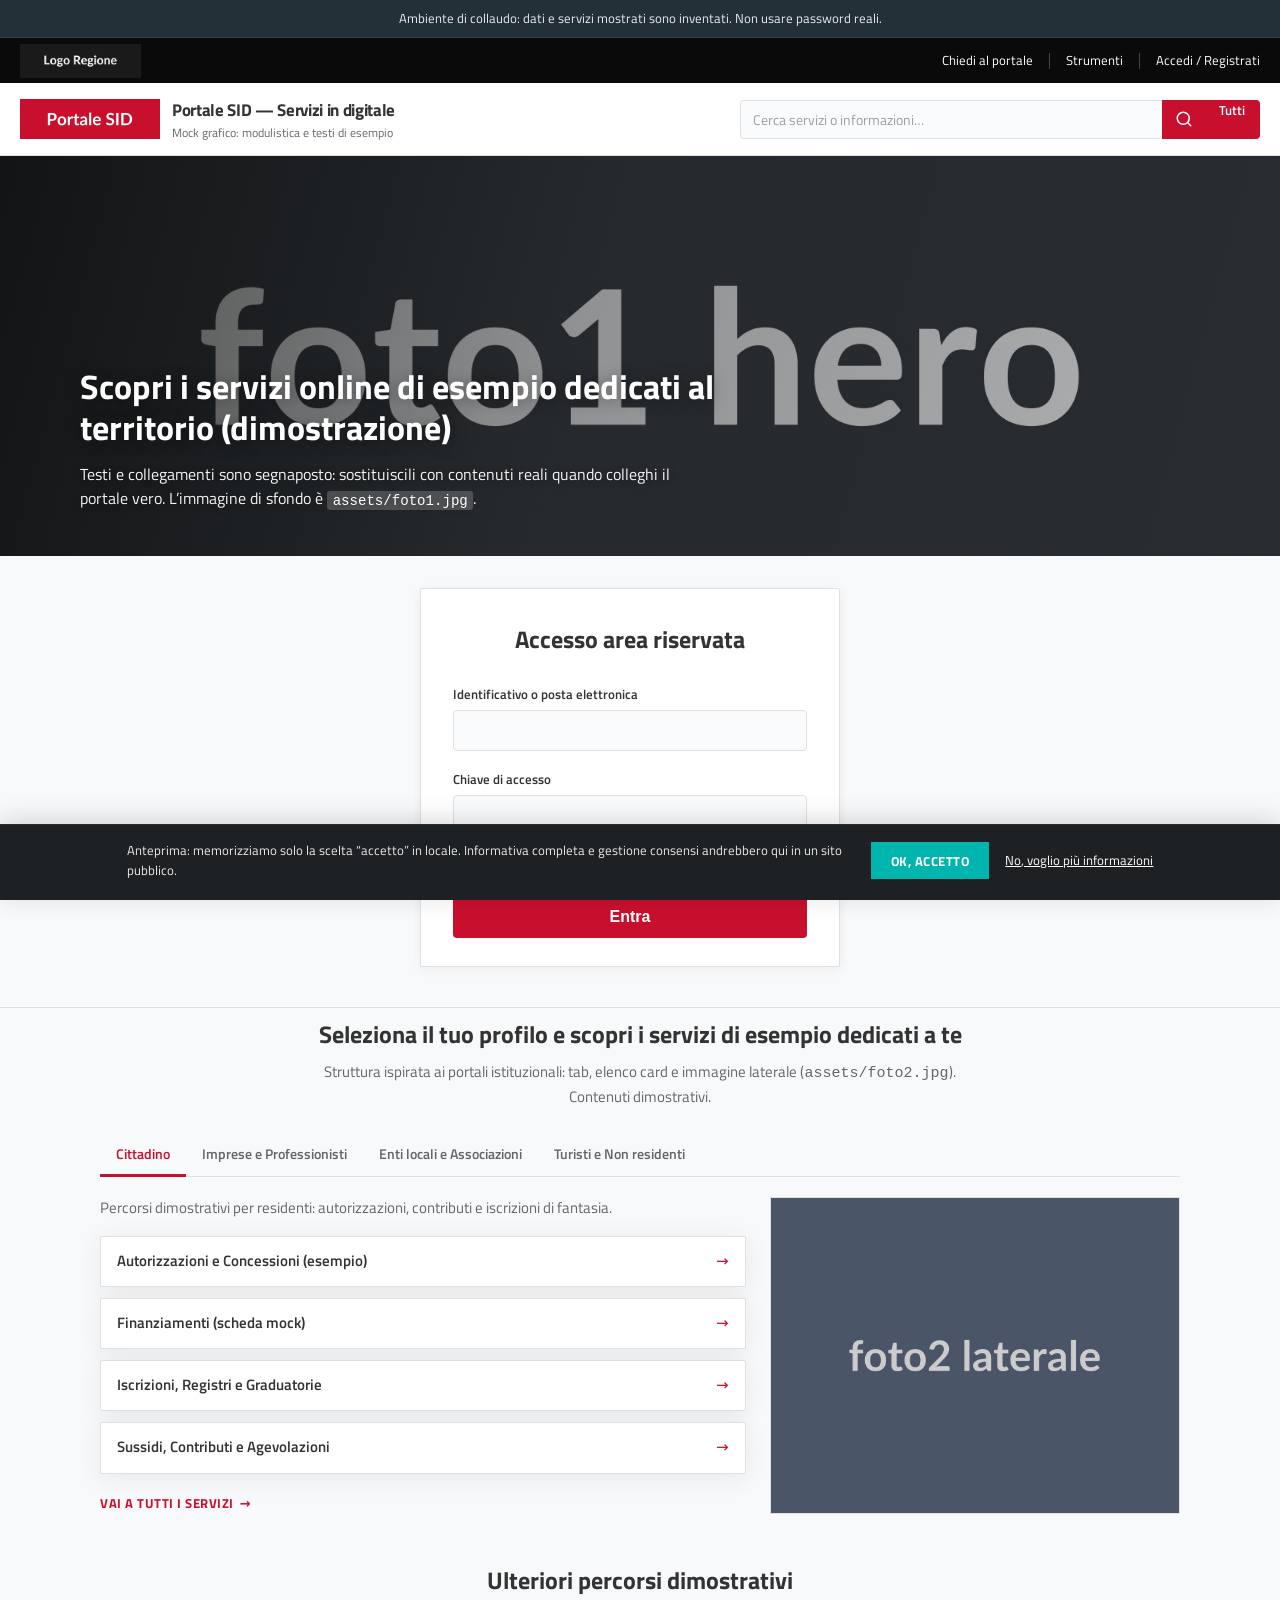
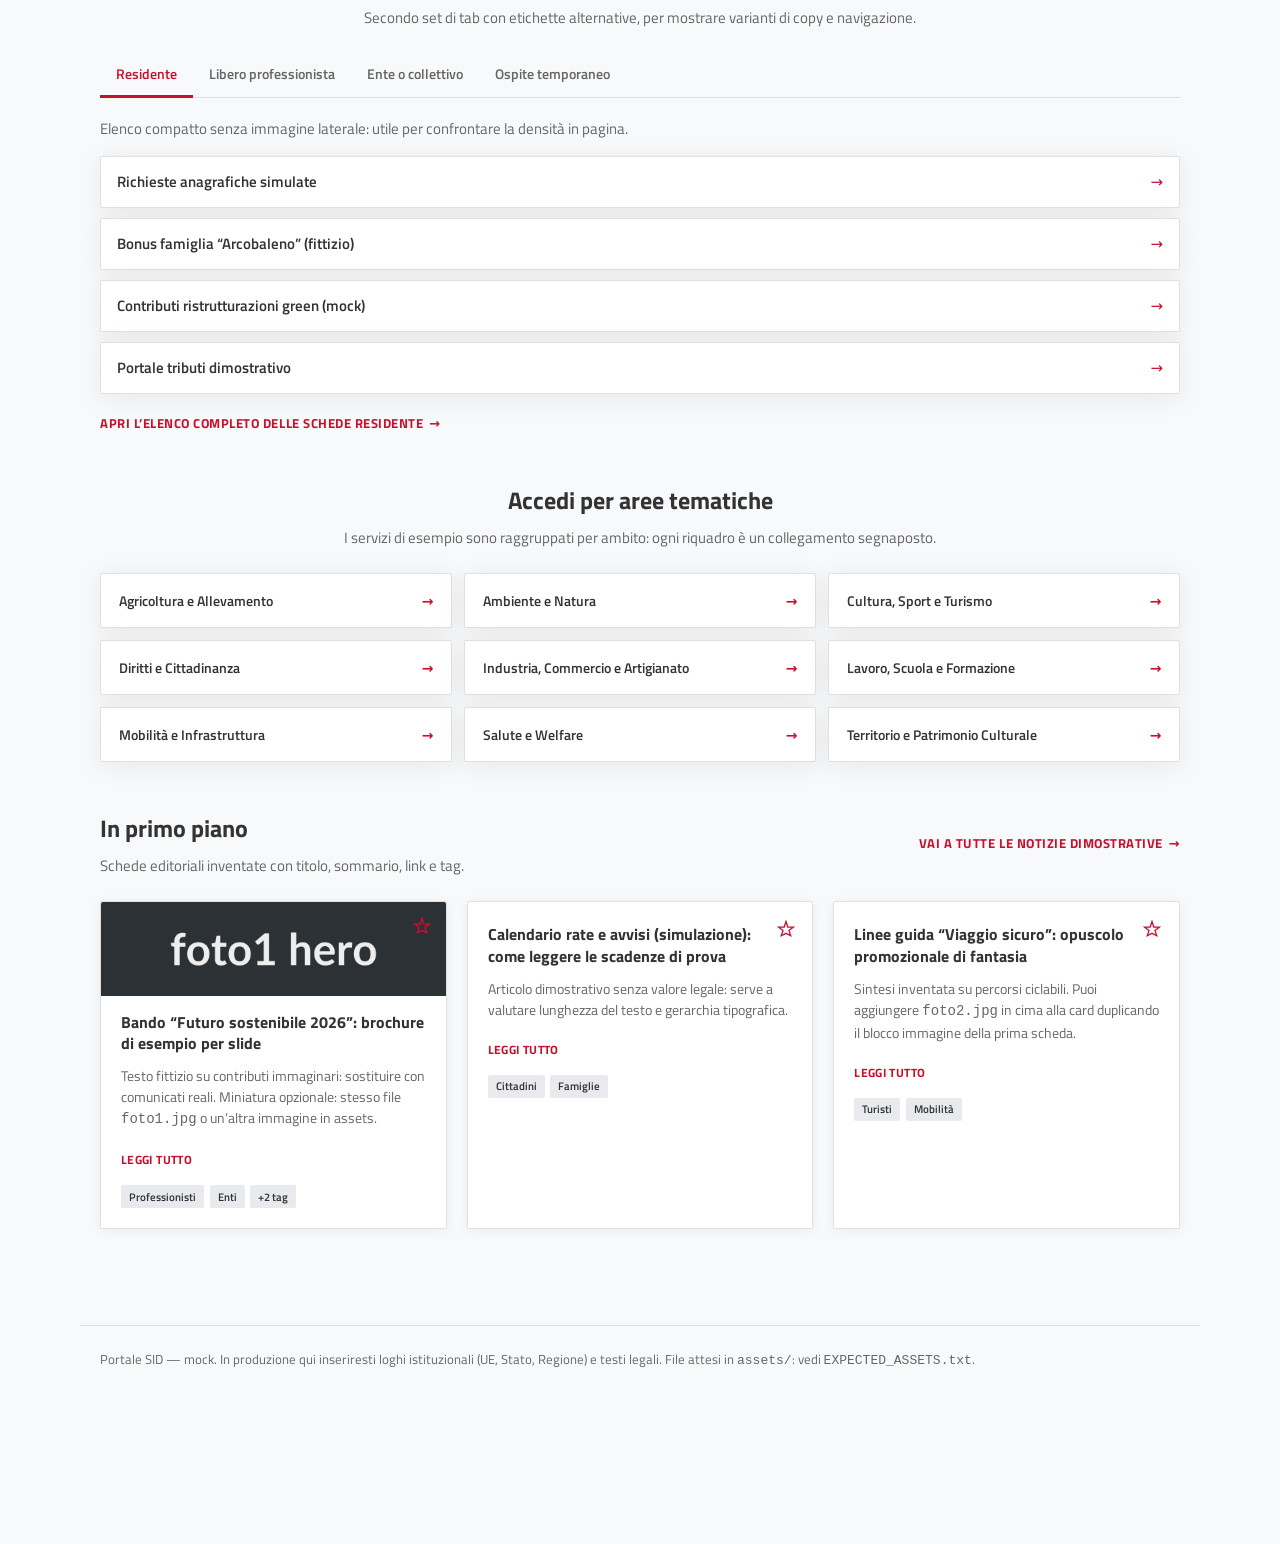
==== dashboard.html @ adb69f35 "Add files via upload" ====
<!DOCTYPE html>
<!-- Trace: DEMO-SUS-RESTYLE — mock layout; add files listed in assets/EXPECTED_ASSETS.txt -->
<html lang="it">
  <head>
    <meta charset="utf-8" />
    <meta name="viewport" content="width=device-width, initial-scale=1" />
    <meta name="robots" content="noindex, nofollow" />
    <title>Area riservata — Portale SID (demo)</title>
    <link rel="stylesheet" href="styles.css" />
  </head>
  <body data-page="dashboard">
    <div class="demo-banner" role="status">
      Ambiente di collaudo: dati e servizi mostrati sono inventati. Non usare
      password reali.
    </div>

    <header class="site-header">
      <div class="site-header__util">
        <div class="site-header__util-start">
          <img
            class="site-header__region-logo"
            src="assets/logo_regione.png"
            width="140"
            height="40"
            alt="Logo Regione — inserisci assets/logo_regione.png"
          />
        </div>
        <div class="site-header__util-end">
          <a href="#">Chiedi al portale</a>
          <span class="site-header__util-sep" aria-hidden="true"></span>
          <button type="button">Strumenti</button>
          <span class="site-header__util-sep" aria-hidden="true"></span>
          <a href="#">Accedi / Registrati</a>
        </div>
      </div>
      <div class="site-header__main">
        <a class="site-header__brand" href="index.html">
          <img
            class="site-header__portal-logo"
            src="assets/logo_sus.png"
            width="140"
            height="52"
            alt="Logo portale — inserisci assets/logo_sus.png"
          />
          <span class="site-header__titles">
            <strong>Portale SID — Servizi in digitale</strong>
            <span>Mock grafico: modulistica e testi di esempio</span>
          </span>
        </a>
        <div class="site-header__search">
          <input
            type="search"
            placeholder="Cerca servizi o informazioni…"
            aria-label="Ricerca (solo anteprima)"
            readonly
            tabindex="-1"
          />
          <span class="site-header__search-btn" aria-hidden="true">
            <svg
              width="18"
              height="18"
              viewBox="0 0 24 24"
              fill="none"
              stroke="currentColor"
              stroke-width="2"
              stroke-linecap="round"
            >
              <circle cx="11" cy="11" r="8" />
              <path d="m21 21-4.3-4.3" />
            </svg>
          </span>
          <span class="site-header__search-all">Tutti</span>
        </div>
      </div>
    </header>

    <div class="page-wrap">
      <main class="card card--wide" aria-labelledby="dash-title">
        <div class="dashboard-header">
          <h2 id="dash-title">Ciao, ecco il tuo spazio dimostrativo</h2>
          <p>
            Profilo collegato (simulato):
            <strong id="welcome-name">—</strong>
          </p>
          <p>
            Questa schermata sostituisce un’area riservata reale: puoi usarla
            per incollare widget di chat, ticket o documenti quando integrerai i
            sistemi veri.
          </p>
        </div>
        <div class="actions">
          <a class="btn btn--secondary" href="index.html?logout=1"
            >Torna fuori (logout simulato)</a
          >
        </div>
      </main>
    </div>

    <footer class="site-footer">
      <p>
        Portale SID — mock. File immagini attesi in <code>assets/</code>: vedi
        <code>EXPECTED_ASSETS.txt</code>.
      </p>
    </footer>

    <div
      id="cookie-banner"
      class="cookie-banner"
      role="region"
      aria-label="Messaggio cookie dimostrativo"
    >
      <p class="cookie-banner__text">
        Anteprima: memorizziamo solo la scelta “accetto” in locale. Informativa
        completa e gestione consensi andrebbero qui in un sito pubblico.
      </p>
      <div class="cookie-banner__actions">
        <button type="button" id="cookie-accept" class="cookie-banner__accept">
          OK, ACCETTO
        </button>
        <a class="cookie-banner__more" href="#">No, voglio più informazioni</a>
      </div>
    </div>

    <script src="app.js"></script>
  </body>
</html>
---- styles.css ----
/* Trace: DEMO-SUS-RESTYLE — SUS-inspired UI for static POC */

@import url("https://fonts.googleapis.com/css2?family=Titillium+Web:ital,wght@0,400;0,600;0,700;1,400&display=swap");

:root {
  --color-page-bg: #f8f9fa;
  --color-surface: #ffffff;
  --color-text: #333333;
  --color-muted: #666666;
  --color-border: #e0e0e0;
  --color-header-dark: #0a0a0a;
  --color-header-darker: #1e2124;
  --color-accent-red: #c8102e;
  --color-accent-red-hover: #a00d26;
  --color-accent-teal: #00b5ad;
  --color-accent-teal-hover: #009a94;
  --color-demo-bar: #243038;
  --radius: 4px;
  --radius-card: 2px;
  --shadow-soft: 0 4px 24px rgba(30, 33, 36, 0.08);
  --shadow-card: 0 2px 12px rgba(30, 33, 36, 0.06);
  --focus-ring: 0 0 0 3px rgba(200, 16, 46, 0.35);
  --header-util-height: 40px;
  --header-main-height: 72px;
}

*,
*::before,
*::after {
  box-sizing: border-box;
}

html {
  font-size: 16px;
}

body {
  margin: 0;
  min-height: 100vh;
  font-family: "Titillium Web", system-ui, -apple-system, "Segoe UI", sans-serif;
  background: var(--color-page-bg);
  color: var(--color-text);
  line-height: 1.5;
}

/* --- Demo POC banner --- */
.demo-banner {
  position: sticky;
  top: 0;
  z-index: 200;
  padding: 0.55rem 1.25rem;
  background: var(--color-demo-bar);
  color: #e8ecef;
  font-size: 0.8125rem;
  text-align: center;
  border-bottom: 1px solid rgba(255, 255, 255, 0.08);
}

/* --- Site header --- */
.site-header {
  position: relative;
  z-index: 50;
  box-shadow: 0 1px 0 rgba(0, 0, 0, 0.06);
}

.site-header__util {
  display: flex;
  align-items: center;
  justify-content: space-between;
  gap: 1rem;
  min-height: var(--header-util-height);
  padding: 0.35rem 1.25rem;
  background: var(--color-header-dark);
  color: #fff;
  font-size: 0.8125rem;
}

.site-header__util-end {
  display: flex;
  align-items: center;
  justify-content: flex-end;
  flex-wrap: wrap;
  gap: 1rem;
}

.site-header__region-logo {
  display: block;
  height: 34px;
  width: auto;
  max-width: 160px;
  object-fit: contain;
}

.site-header__portal-logo {
  display: block;
  height: 48px;
  width: auto;
  max-width: 140px;
  object-fit: contain;
  flex-shrink: 0;
}

.site-header__util a,
.site-header__util button {
  color: #fff;
  text-decoration: none;
  background: none;
  border: none;
  font: inherit;
  cursor: pointer;
  padding: 0;
}

.site-header__util a:hover,
.site-header__util button:hover {
  text-decoration: underline;
}

.site-header__util-sep {
  width: 1px;
  height: 1rem;
  background: rgba(255, 255, 255, 0.25);
}

.site-header__main {
  display: flex;
  flex-wrap: wrap;
  align-items: center;
  justify-content: space-between;
  gap: 1rem;
  min-height: var(--header-main-height);
  padding: 0.75rem 1.25rem;
  background: var(--color-surface);
  border-bottom: 1px solid var(--color-border);
}

.site-header__brand {
  display: flex;
  align-items: center;
  gap: 0.75rem;
  text-decoration: none;
  color: inherit;
}

.site-header__titles {
  display: flex;
  flex-direction: column;
  gap: 0.1rem;
}

.site-header__titles strong {
  font-size: 1.05rem;
  font-weight: 700;
  letter-spacing: -0.02em;
}

.site-header__titles span {
  font-size: 0.75rem;
  color: var(--color-muted);
  max-width: 280px;
  line-height: 1.3;
}

.site-header__search {
  display: flex;
  align-items: stretch;
  flex: 1;
  justify-content: flex-end;
  min-width: 200px;
  max-width: 520px;
  gap: 0;
}

.site-header__search input {
  flex: 1;
  min-width: 0;
  padding: 0.5rem 0.75rem;
  border: 1px solid var(--color-border);
  border-right: none;
  border-radius: var(--radius) 0 0 var(--radius);
  font: inherit;
  font-size: 0.875rem;
  background: #fafbfc;
}

.site-header__search input::placeholder {
  color: #9aa0a6;
}

.site-header__search input:focus {
  outline: none;
  border-color: var(--color-accent-red);
  box-shadow: inset 0 0 0 1px var(--color-accent-red);
}

.site-header__search-btn {
  display: inline-flex;
  align-items: center;
  justify-content: center;
  width: 44px;
  padding: 0;
  background: var(--color-accent-red);
  border: 1px solid var(--color-accent-red);
  border-radius: 0;
  color: #fff;
  cursor: default;
}

.site-header__search-btn svg {
  display: block;
}

.site-header__search-all {
  padding: 0 0.85rem;
  font-size: 0.8125rem;
  font-weight: 600;
  color: #fff;
  background: var(--color-accent-red);
  border: 1px solid var(--color-accent-red);
  border-left: none;
  border-radius: 0 var(--radius) var(--radius) 0;
  cursor: default;
  white-space: nowrap;
}

/* --- Full-width hero (background: assets/foto1.jpg) --- */
.page-hero {
  position: relative;
  min-height: 400px;
  display: flex;
  align-items: flex-end;
  padding: 3rem 1.25rem 2.75rem;
  background-color: #3d4550;
  background-image: linear-gradient(
      105deg,
      rgba(10, 10, 10, 0.75) 0%,
      rgba(30, 33, 36, 0.45) 45%,
      rgba(30, 33, 36, 0.28) 100%
    ),
    url("assets/foto1.jpg");
  background-size: cover;
  background-position: center;
}

.page-hero__inner {
  max-width: 1120px;
  margin: 0 auto;
  width: 100%;
}

.page-hero__title {
  margin: 0 0 0.85rem;
  max-width: 720px;
  font-size: clamp(1.5rem, 3.2vw, 2.125rem);
  font-weight: 700;
  color: #fff;
  line-height: 1.2;
  text-shadow: 0 2px 16px rgba(0, 0, 0, 0.35);
}

.page-hero__lead {
  margin: 0;
  max-width: 640px;
  font-size: 1rem;
  color: rgba(255, 255, 255, 0.95);
  line-height: 1.55;
  text-shadow: 0 1px 8px rgba(0, 0, 0, 0.3);
}

.page-hero__code {
  padding: 0.12em 0.4em;
  font-size: 0.88em;
  font-family: ui-monospace, monospace;
  background: rgba(255, 255, 255, 0.2);
  border-radius: 3px;
  color: #fff;
}

/* --- Login block below hero --- */
.login-section {
  background: var(--color-page-bg);
  padding: 2rem 1.25rem 2.5rem;
  border-bottom: 1px solid var(--color-border);
}

.login-section__inner {
  max-width: 440px;
  margin: 0 auto;
}

/* --- Landing sections (login page below fold) --- */
.landing-main {
  max-width: 1120px;
  margin: 0 auto;
  padding: 0 1.25rem 3rem;
}

.landing-section {
  margin-bottom: 3rem;
}

.section-head {
  margin-bottom: 1.5rem;
  text-align: center;
}

.section-head--row {
  display: flex;
  flex-wrap: wrap;
  align-items: flex-end;
  justify-content: space-between;
  gap: 1rem;
  text-align: left;
}

.section-head__title {
  margin: 0 0 0.5rem;
  font-size: clamp(1.2rem, 2vw, 1.5rem);
  font-weight: 700;
  color: var(--color-text);
}

.section-head__lead {
  margin: 0;
  max-width: 640px;
  margin-left: auto;
  margin-right: auto;
  font-size: 0.9375rem;
  color: var(--color-muted);
  line-height: 1.55;
}

.section-head--row .section-head__lead {
  margin-left: 0;
}

.profile-block {
  padding-top: 0.5rem;
}

.profile-tabs {
  display: flex;
  flex-wrap: wrap;
  gap: 0;
  border-bottom: 1px solid var(--color-border);
  margin-bottom: 1.25rem;
}

.profile-tabs__tab {
  padding: 0.65rem 1rem;
  font-family: inherit;
  font-size: 0.875rem;
  font-weight: 600;
  color: var(--color-muted);
  background: none;
  border: none;
  border-bottom: 3px solid transparent;
  margin-bottom: -1px;
  cursor: pointer;
  transition: color 0.15s ease, border-color 0.15s ease;
}

.profile-tabs__tab:hover {
  color: var(--color-text);
}

.profile-tabs__tab.is-active {
  color: var(--color-accent-red);
  border-bottom-color: var(--color-accent-red);
}

.profile-tabs__tab:focus-visible {
  outline: none;
  box-shadow: var(--focus-ring);
  border-radius: 2px;
}

.profile-panel[hidden] {
  display: none !important;
}

.profile-panel--split {
  display: grid;
  grid-template-columns: 1fr minmax(220px, 38%);
  gap: 1.5rem;
  align-items: stretch;
}

.profile-panel__main {
  min-width: 0;
}

.profile-panel__media {
  border: 1px solid var(--color-border);
  background: #f0f1f3;
  overflow: hidden;
  min-height: 240px;
}

.profile-panel__media img {
  display: block;
  width: 100%;
  height: 100%;
  min-height: 260px;
  object-fit: cover;
}

.profile-panel__intro {
  margin: 0 0 1rem;
  font-size: 0.9375rem;
  color: var(--color-muted);
  max-width: 720px;
}

.service-list {
  list-style: none;
  margin: 0 0 1rem;
  padding: 0;
  display: flex;
  flex-direction: column;
  gap: 0.65rem;
}

.service-list a {
  display: flex;
  align-items: center;
  justify-content: space-between;
  gap: 1rem;
  padding: 0.85rem 1rem;
  background: var(--color-surface);
  border: 1px solid var(--color-border);
  border-radius: var(--radius-card);
  text-decoration: none;
  color: var(--color-text);
  font-weight: 600;
  font-size: 0.9375rem;
  box-shadow: var(--shadow-soft);
  transition: border-color 0.15s ease, box-shadow 0.15s ease;
}

.service-list a:hover {
  border-color: rgba(196, 30, 58, 0.35);
}

.service-list .arrow::after {
  content: "→";
  color: var(--color-accent-red);
  font-weight: 400;
}

.profile-panel__cta {
  margin: 0;
}

.text-link {
  display: inline-flex;
  align-items: center;
  gap: 0.35rem;
  font-size: 0.8125rem;
  font-weight: 700;
  letter-spacing: 0.04em;
  text-transform: uppercase;
  color: var(--color-accent-red);
  text-decoration: none;
}

.text-link:hover {
  text-decoration: underline;
}

.text-link::after {
  content: "→";
  text-decoration: none;
}

.text-link--block {
  align-self: center;
}

.theme-grid {
  display: grid;
  grid-template-columns: repeat(3, 1fr);
  gap: 0.75rem;
}

.theme-grid__cell {
  display: flex;
  align-items: center;
  justify-content: space-between;
  gap: 0.75rem;
  padding: 1rem 1.1rem;
  background: var(--color-surface);
  border: 1px solid var(--color-border);
  border-radius: var(--radius-card);
  text-decoration: none;
  color: var(--color-text);
  font-weight: 600;
  font-size: 0.875rem;
  box-shadow: var(--shadow-soft);
  transition: border-color 0.15s ease;
}

.theme-grid__cell:hover {
  border-color: rgba(196, 30, 58, 0.3);
}

.theme-grid__cell .arrow::after {
  content: "→";
  color: var(--color-accent-red);
  flex-shrink: 0;
}

.spotlight-grid {
  display: grid;
  grid-template-columns: repeat(3, 1fr);
  gap: 1.25rem;
}

.spotlight-card {
  position: relative;
  padding: 1.35rem 1.25rem 1.25rem;
  background: var(--color-surface);
  border: 1px solid var(--color-border);
  border-radius: var(--radius-card);
  box-shadow: var(--shadow-card);
}

.spotlight-card--has-thumb {
  padding: 0 0 1.25rem;
}

.spotlight-card__thumb-wrap {
  position: relative;
  margin: 0 0 1rem;
  overflow: hidden;
  border-radius: var(--radius-card) var(--radius-card) 0 0;
  background: #e8eaed;
}

.spotlight-card__thumb {
  display: block;
  width: 100%;
  height: auto;
  max-height: 200px;
  object-fit: cover;
}

.spotlight-card__thumb-wrap .spotlight-card__pin {
  position: absolute;
  top: 0.65rem;
  right: 0.65rem;
}

.spotlight-card--has-thumb .spotlight-card__title,
.spotlight-card--has-thumb .spotlight-card__excerpt,
.spotlight-card--has-thumb .spotlight-card__read,
.spotlight-card--has-thumb .spotlight-card__tags {
  padding-left: 1.25rem;
  padding-right: 1.25rem;
}

.spotlight-card__pin {
  position: absolute;
  top: 0.85rem;
  right: 0.85rem;
  padding: 0.25rem;
  border: none;
  background: none;
  color: var(--color-accent-red);
  cursor: default;
  line-height: 0;
}

.spotlight-card__title {
  margin: 0 0 0.65rem;
  padding-right: 2rem;
  font-size: 1rem;
  font-weight: 700;
  line-height: 1.35;
  color: var(--color-text);
  display: -webkit-box;
  -webkit-line-clamp: 4;
  -webkit-box-orient: vertical;
  overflow: hidden;
}

.spotlight-card__excerpt {
  margin: 0 0 1rem;
  font-size: 0.875rem;
  color: var(--color-muted);
  line-height: 1.5;
}

.spotlight-card__read {
  display: inline-block;
  margin-bottom: 1rem;
  font-size: 0.75rem;
  font-weight: 700;
  letter-spacing: 0.03em;
  text-transform: uppercase;
  color: var(--color-accent-red);
  text-decoration: none;
}

.spotlight-card__read:hover {
  text-decoration: underline;
}

.spotlight-card__tags {
  display: flex;
  flex-wrap: wrap;
  gap: 0.35rem;
}

.tag {
  padding: 0.2rem 0.5rem;
  font-size: 0.6875rem;
  font-weight: 600;
  color: var(--color-text);
  background: #e8eaed;
  border-radius: 2px;
}

.site-footer {
  max-width: 1120px;
  margin: 0 auto;
  padding: 1.5rem 1.25rem 6rem;
  border-top: 1px solid var(--color-border);
}

.site-footer p {
  margin: 0;
  font-size: 0.8125rem;
  color: var(--color-muted);
  line-height: 1.5;
}

/* --- Generic page wrap (dashboard) --- */
.page-wrap {
  display: flex;
  flex-direction: column;
  align-items: center;
  justify-content: center;
  min-height: calc(100vh - var(--header-util-height) - var(--header-main-height) - 120px);
  padding: 2rem 1rem 5rem;
}

.card {
  width: 100%;
  max-width: 420px;
  background: var(--color-surface);
  border-radius: var(--radius-card);
  box-shadow: var(--shadow-card);
  border: 1px solid var(--color-border);
  padding: 2rem 2rem 1.75rem;
}

.card--wide {
  max-width: 560px;
}

.brand {
  text-align: center;
  margin-bottom: 1.75rem;
}

.brand h1,
.brand h2 {
  margin: 0 0 0.35rem;
  font-size: 1.5rem;
  font-weight: 700;
  color: var(--color-text);
}

.brand p {
  margin: 0;
  font-size: 0.875rem;
  color: var(--color-muted);
}

.field {
  margin-bottom: 1.15rem;
}

.field label {
  display: block;
  font-size: 0.8125rem;
  font-weight: 600;
  margin-bottom: 0.35rem;
  color: var(--color-text);
}

.field input[type="text"],
.field input[type="password"] {
  width: 100%;
  padding: 0.65rem 0.75rem;
  border: 1px solid var(--color-border);
  border-radius: var(--radius);
  font-size: 1rem;
  background: #fafbfc;
}

.field input:focus {
  outline: none;
  border-color: var(--color-accent-red);
  box-shadow: var(--focus-ring);
}

.checkbox-row {
  display: flex;
  align-items: center;
  gap: 0.5rem;
  margin-bottom: 1.25rem;
  font-size: 0.8125rem;
  color: var(--color-muted);
}

.checkbox-row input {
  width: 1rem;
  height: 1rem;
  accent-color: var(--color-accent-red);
}

.btn {
  display: inline-flex;
  align-items: center;
  justify-content: center;
  width: 100%;
  padding: 0.75rem 1rem;
  font-size: 1rem;
  font-weight: 600;
  color: #fff;
  background: var(--color-accent-red);
  border: none;
  border-radius: var(--radius);
  cursor: pointer;
  transition: background 0.15s ease;
}

.btn:hover:not(:disabled) {
  background: var(--color-accent-red-hover);
}

.btn:focus-visible {
  outline: none;
  box-shadow: var(--focus-ring);
}

.btn:disabled {
  opacity: 0.75;
  cursor: not-allowed;
}

.hint {
  margin-top: 1.5rem;
  padding-top: 1rem;
  border-top: 1px dashed var(--color-border);
  font-size: 0.8rem;
  color: var(--color-muted);
  text-align: center;
}

.hint code {
  background: #eef1f3;
  padding: 0.15rem 0.4rem;
  border-radius: 3px;
  font-size: 0.85em;
}

.error-msg {
  display: none;
  margin-bottom: 1rem;
  padding: 0.5rem 0.65rem;
  font-size: 0.875rem;
  color: #9b1c1c;
  background: #fde8e8;
  border-radius: var(--radius);
  border: 1px solid #f5bcbc;
}

.error-msg.is-visible {
  display: block;
}

.dashboard-header {
  margin-bottom: 1.25rem;
}

.dashboard-header h2 {
  margin: 0 0 0.5rem;
  font-size: 1.35rem;
  font-weight: 700;
  color: var(--color-text);
}

.dashboard-header p {
  margin: 0 0 0.65rem;
  color: var(--color-muted);
  font-size: 0.9375rem;
}

.actions {
  margin-top: 1.5rem;
}

.actions .btn {
  width: auto;
  min-width: 140px;
  text-decoration: none;
}

.btn--secondary {
  background: var(--color-surface);
  color: var(--color-accent-red);
  border: 2px solid var(--color-accent-red);
}

.btn--secondary:hover:not(:disabled) {
  background: #fff5f6;
}

/* --- Cookie banner --- */
.cookie-banner {
  position: fixed;
  left: 0;
  right: 0;
  bottom: 0;
  z-index: 300;
  display: flex;
  flex-wrap: wrap;
  align-items: center;
  justify-content: center;
  gap: 1rem 1.5rem;
  padding: 1rem 1.25rem 1.25rem;
  background: var(--color-header-darker);
  color: #e8ecef;
  border-top: 1px solid rgba(255, 255, 255, 0.06);
  box-shadow: 0 -4px 24px rgba(0, 0, 0, 0.15);
}

.cookie-banner[hidden] {
  display: none !important;
}

.cookie-banner__text {
  flex: 1 1 280px;
  margin: 0;
  max-width: 720px;
  font-size: 0.8125rem;
  line-height: 1.5;
  color: rgba(255, 255, 255, 0.9);
}

.cookie-banner__actions {
  display: flex;
  flex-wrap: wrap;
  align-items: center;
  gap: 0.75rem 1rem;
}

.cookie-banner__accept {
  display: inline-flex;
  align-items: center;
  justify-content: center;
  padding: 0.55rem 1.25rem;
  font-family: inherit;
  font-size: 0.8125rem;
  font-weight: 700;
  letter-spacing: 0.04em;
  text-transform: uppercase;
  color: #fff;
  background: var(--color-accent-teal);
  border: none;
  border-radius: 0;
  cursor: pointer;
  transition: background 0.15s ease;
}

.cookie-banner__accept:hover {
  background: var(--color-accent-teal-hover);
}

.cookie-banner__accept:focus-visible {
  outline: none;
  box-shadow: 0 0 0 3px rgba(0, 181, 173, 0.45);
}

.cookie-banner__more {
  font-size: 0.8125rem;
  color: #fff;
  text-decoration: underline;
}

.cookie-banner__more:hover {
  color: #b8e8e5;
}

/* --- Responsive --- */
@media (max-width: 900px) {
  .page-hero {
    min-height: 300px;
    padding: 2rem 1.25rem 2rem;
  }

  .profile-panel--split {
    grid-template-columns: 1fr;
  }

  .profile-panel--split .profile-panel__media {
    order: -1;
    max-height: 280px;
    min-height: 180px;
  }

  .profile-panel__media img {
    min-height: 180px;
    max-height: 280px;
  }

  .site-header__search {
    flex: 1 1 100%;
    max-width: none;
  }

  .site-header__titles span {
    max-width: none;
  }

  .theme-grid {
    grid-template-columns: 1fr;
  }

  .spotlight-grid {
    grid-template-columns: 1fr;
  }

  .section-head--row {
    flex-direction: column;
    align-items: flex-start;
  }
}

@media (max-width: 480px) {
  .site-header__util {
    flex-direction: column;
    align-items: stretch;
    gap: 0.65rem;
    padding: 0.5rem 0.75rem;
    font-size: 0.75rem;
  }

  .site-header__util-end {
    justify-content: center;
  }

  .site-header__main {
    flex-direction: column;
    align-items: stretch;
  }

  .site-header__brand {
    flex-wrap: wrap;
  }
}

body:has(.cookie-banner:not([hidden])) {
  padding-bottom: 5rem;
}
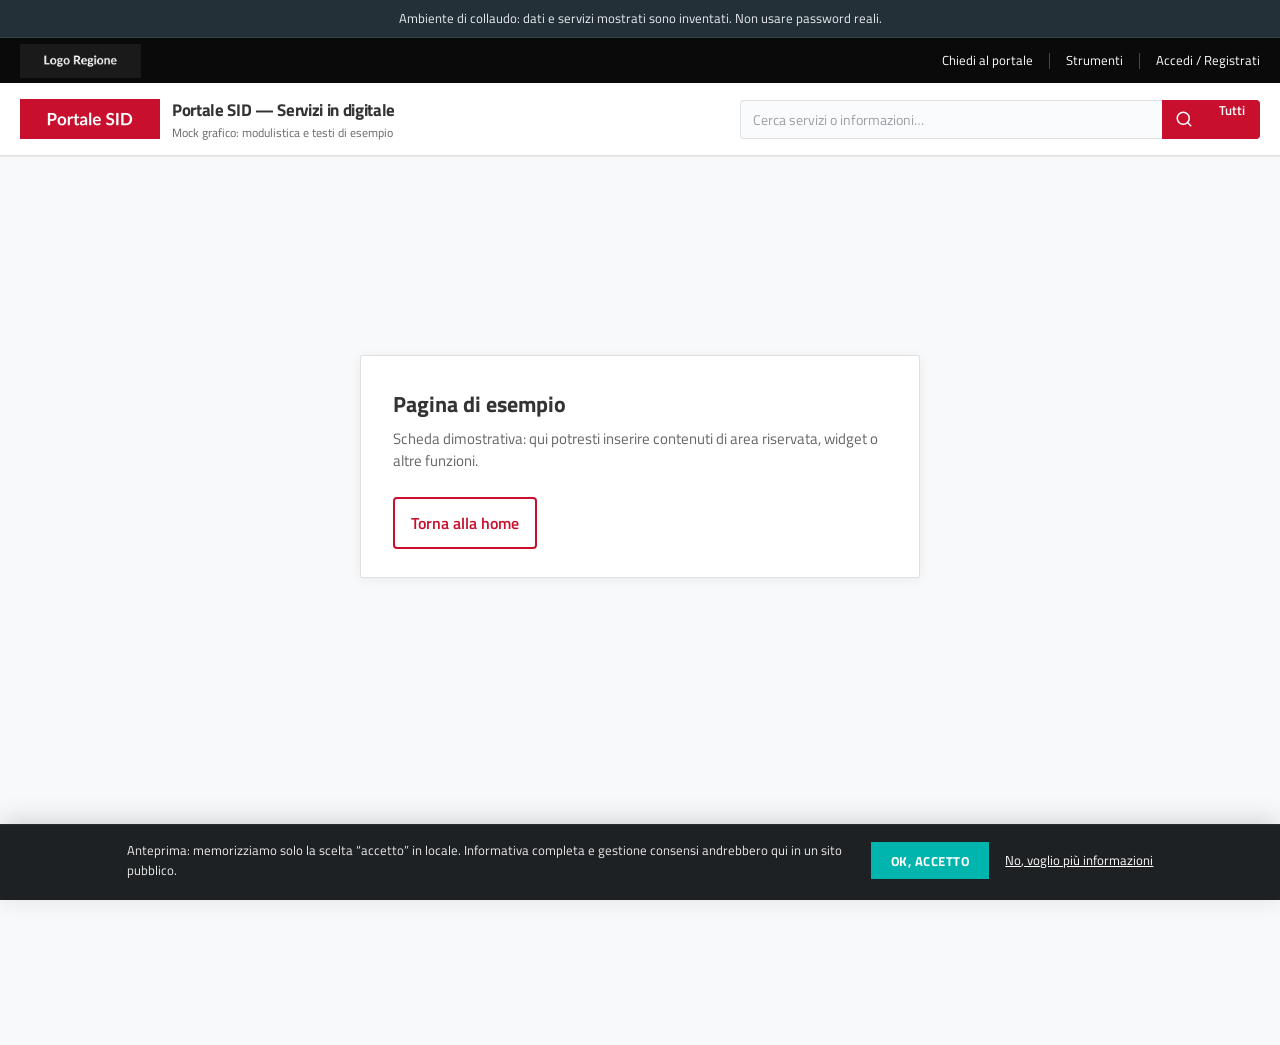
==== commit 496dd621: "Add files via upload" ====
--- a/dashboard.html
+++ b/dashboard.html
@@ -77,21 +77,14 @@
     <div class="page-wrap">
       <main class="card card--wide" aria-labelledby="dash-title">
         <div class="dashboard-header">
-          <h2 id="dash-title">Ciao, ecco il tuo spazio dimostrativo</h2>
+          <h2 id="dash-title">Pagina di esempio</h2>
           <p>
-            Profilo collegato (simulato):
-            <strong id="welcome-name">—</strong>
-          </p>
-          <p>
-            Questa schermata sostituisce un’area riservata reale: puoi usarla
-            per incollare widget di chat, ticket o documenti quando integrerai i
-            sistemi veri.
+            Scheda dimostrativa: qui potresti inserire contenuti di area
+            riservata, widget o altre funzioni.
           </p>
         </div>
         <div class="actions">
-          <a class="btn btn--secondary" href="index.html?logout=1"
-            >Torna fuori (logout simulato)</a
-          >
+          <a class="btn btn--secondary" href="index.html">Torna alla home</a>
         </div>
       </main>
     </div>
--- a/styles.css
+++ b/styles.css
@@ -276,19 +276,7 @@
   color: #fff;
 }
 
-/* --- Login block below hero --- */
-.login-section {
-  background: var(--color-page-bg);
-  padding: 2rem 1.25rem 2.5rem;
-  border-bottom: 1px solid var(--color-border);
-}
-
-.login-section__inner {
-  max-width: 440px;
-  margin: 0 auto;
-}
-
-/* --- Landing sections (login page below fold) --- */
+/* --- Landing sections --- */
 .landing-main {
   max-width: 1120px;
   margin: 0 auto;
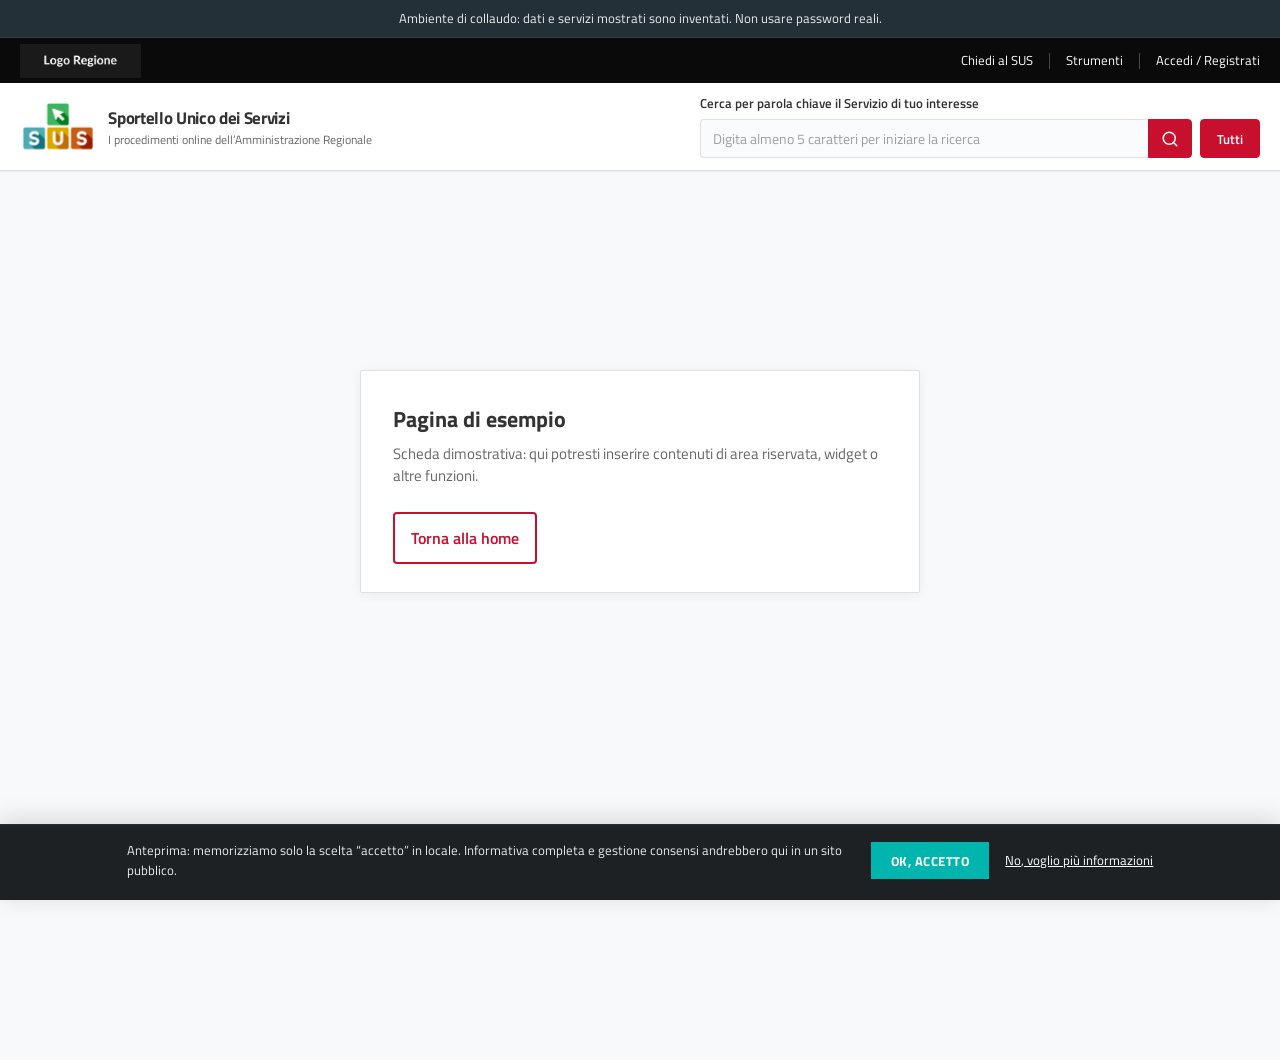
==== commit 2177b0d0: "Add files via upload" ====
--- a/dashboard.html
+++ b/dashboard.html
@@ -5,7 +5,7 @@
     <meta charset="utf-8" />
     <meta name="viewport" content="width=device-width, initial-scale=1" />
     <meta name="robots" content="noindex, nofollow" />
-    <title>Area riservata — Portale SID (demo)</title>
+    <title>Area riservata — Sportello Unico dei Servizi (demo)</title>
     <link rel="stylesheet" href="styles.css" />
   </head>
   <body data-page="dashboard">
@@ -26,7 +26,7 @@
           />
         </div>
         <div class="site-header__util-end">
-          <a href="#">Chiedi al portale</a>
+          <a href="#">Chiedi al SUS</a>
           <span class="site-header__util-sep" aria-hidden="true"></span>
           <button type="button">Strumenti</button>
           <span class="site-header__util-sep" aria-hidden="true"></span>
@@ -37,39 +37,46 @@
         <a class="site-header__brand" href="index.html">
           <img
             class="site-header__portal-logo"
-            src="assets/logo_sus.png"
-            width="140"
+            src="assets/sus-logo.svg"
+            width="160"
             height="52"
-            alt="Logo portale — inserisci assets/logo_sus.png"
+            alt="Sportello Unico dei Servizi"
           />
           <span class="site-header__titles">
-            <strong>Portale SID — Servizi in digitale</strong>
-            <span>Mock grafico: modulistica e testi di esempio</span>
+            <strong>Sportello Unico dei Servizi</strong>
+            <span>I procedimenti online dell’Amministrazione Regionale</span>
           </span>
         </a>
-        <div class="site-header__search">
-          <input
-            type="search"
-            placeholder="Cerca servizi o informazioni…"
-            aria-label="Ricerca (solo anteprima)"
-            readonly
-            tabindex="-1"
-          />
-          <span class="site-header__search-btn" aria-hidden="true">
-            <svg
-              width="18"
-              height="18"
-              viewBox="0 0 24 24"
-              fill="none"
-              stroke="currentColor"
-              stroke-width="2"
-              stroke-linecap="round"
-            >
-              <circle cx="11" cy="11" r="8" />
-              <path d="m21 21-4.3-4.3" />
-            </svg>
-          </span>
-          <span class="site-header__search-all">Tutti</span>
+        <div class="site-header__search-wrap">
+          <p class="site-header__search-label">
+            Cerca per parola chiave il Servizio di tuo interesse
+          </p>
+          <div class="site-header__search-row">
+            <div class="site-header__search-combo">
+              <input
+                type="search"
+                placeholder="Digita almeno 5 caratteri per iniziare la ricerca"
+                aria-label="Cerca servizi"
+                readonly
+                tabindex="-1"
+              />
+              <span class="site-header__search-btn" aria-hidden="true">
+                <svg
+                  width="18"
+                  height="18"
+                  viewBox="0 0 24 24"
+                  fill="none"
+                  stroke="currentColor"
+                  stroke-width="2"
+                  stroke-linecap="round"
+                >
+                  <circle cx="11" cy="11" r="8" />
+                  <path d="m21 21-4.3-4.3" />
+                </svg>
+              </span>
+            </div>
+            <button type="button" class="site-header__search-all">Tutti</button>
+          </div>
         </div>
       </div>
     </header>
@@ -91,7 +98,7 @@
 
     <footer class="site-footer">
       <p>
-        Portale SID — mock. File immagini attesi in <code>assets/</code>: vedi
+        Sportello Unico dei Servizi — mock. Risorse in <code>assets/</code>: vedi
         <code>EXPECTED_ASSETS.txt</code>.
       </p>
     </footer>
--- a/styles.css
+++ b/styles.css
@@ -93,9 +93,9 @@
 
 .site-header__portal-logo {
   display: block;
-  height: 48px;
+  height: 52px;
   width: auto;
-  max-width: 140px;
+  max-width: 200px;
   object-fit: contain;
   flex-shrink: 0;
 }
@@ -157,21 +157,44 @@
 .site-header__titles span {
   font-size: 0.75rem;
   color: var(--color-muted);
-  max-width: 280px;
+  max-width: 340px;
   line-height: 1.3;
 }
 
-.site-header__search {
-  display: flex;
+.site-header__search-wrap {
+  display: flex;
+  flex-direction: column;
   align-items: stretch;
   flex: 1;
-  justify-content: flex-end;
   min-width: 200px;
-  max-width: 520px;
-  gap: 0;
-}
-
-.site-header__search input {
+  max-width: 560px;
+  gap: 0.4rem;
+}
+
+.site-header__search-label {
+  margin: 0;
+  font-size: 0.8125rem;
+  font-weight: 600;
+  color: var(--color-text);
+  line-height: 1.35;
+}
+
+.site-header__search-row {
+  display: flex;
+  flex-wrap: wrap;
+  align-items: stretch;
+  gap: 0.5rem;
+  width: 100%;
+}
+
+.site-header__search-combo {
+  display: flex;
+  align-items: stretch;
+  flex: 1;
+  min-width: 200px;
+}
+
+.site-header__search-combo input {
   flex: 1;
   min-width: 0;
   padding: 0.5rem 0.75rem;
@@ -183,11 +206,11 @@
   background: #fafbfc;
 }
 
-.site-header__search input::placeholder {
+.site-header__search-combo input::placeholder {
   color: #9aa0a6;
 }
 
-.site-header__search input:focus {
+.site-header__search-combo input:focus {
   outline: none;
   border-color: var(--color-accent-red);
   box-shadow: inset 0 0 0 1px var(--color-accent-red);
@@ -198,10 +221,11 @@
   align-items: center;
   justify-content: center;
   width: 44px;
+  flex-shrink: 0;
   padding: 0;
   background: var(--color-accent-red);
   border: 1px solid var(--color-accent-red);
-  border-radius: 0;
+  border-radius: 0 var(--radius) var(--radius) 0;
   color: #fff;
   cursor: default;
 }
@@ -211,16 +235,22 @@
 }
 
 .site-header__search-all {
-  padding: 0 0.85rem;
+  padding: 0 1rem;
+  font-family: inherit;
   font-size: 0.8125rem;
   font-weight: 600;
   color: #fff;
   background: var(--color-accent-red);
   border: 1px solid var(--color-accent-red);
-  border-left: none;
-  border-radius: 0 var(--radius) var(--radius) 0;
+  border-radius: var(--radius);
   cursor: default;
   white-space: nowrap;
+  align-self: stretch;
+}
+
+.site-header__search-all:hover {
+  background: var(--color-accent-red-hover);
+  border-color: var(--color-accent-red-hover);
 }
 
 /* --- Full-width hero (background: assets/foto1.jpg) --- */
@@ -905,7 +935,7 @@
     max-height: 280px;
   }
 
-  .site-header__search {
+  .site-header__search-wrap {
     flex: 1 1 100%;
     max-width: none;
   }
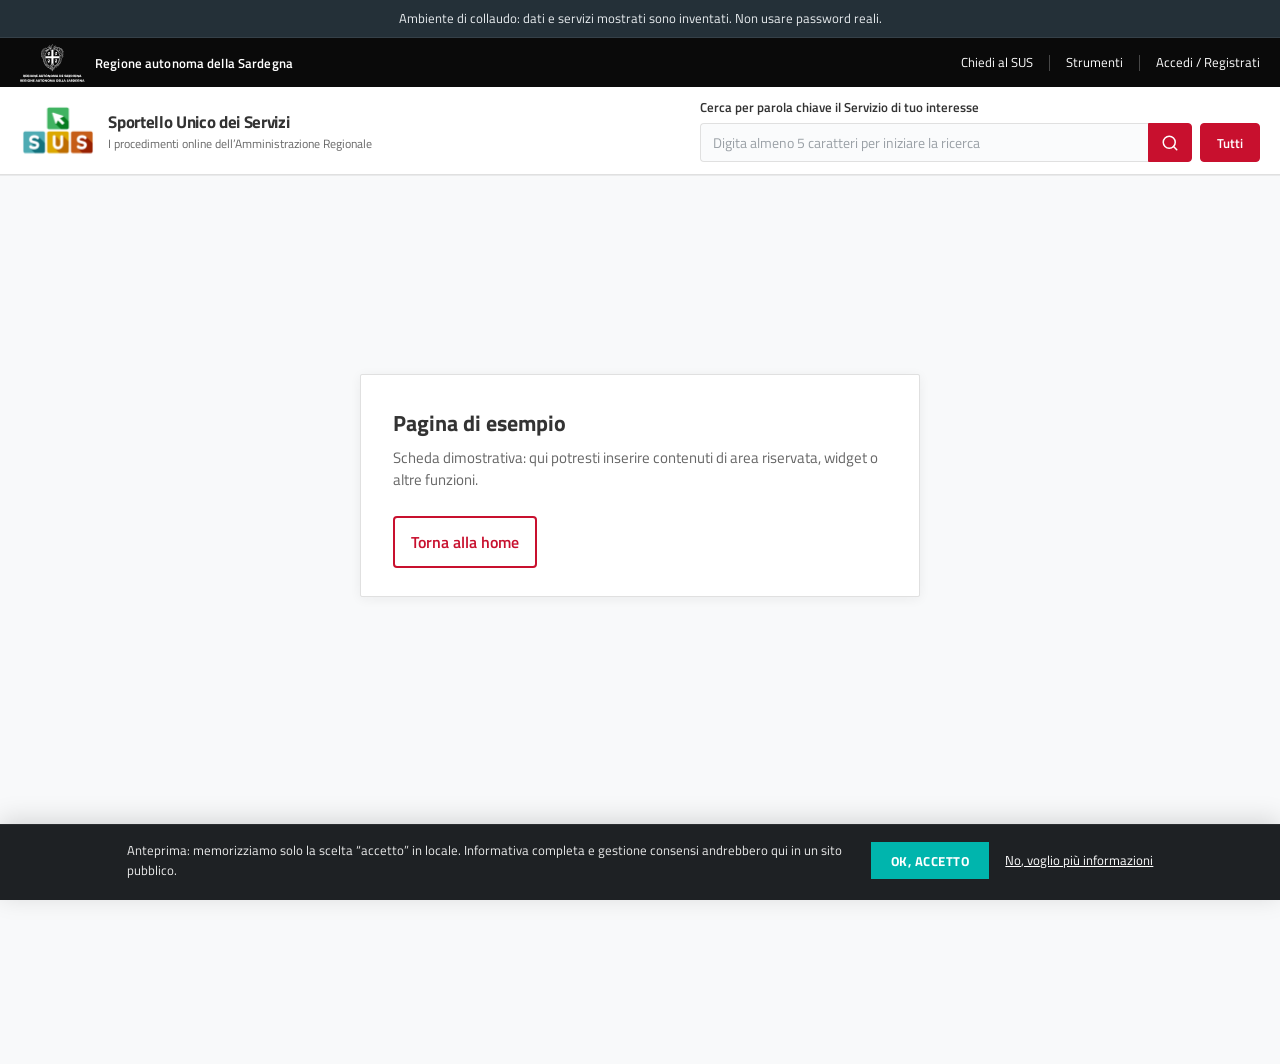
==== commit 95c1ddd0: "Add files via upload" ====
--- a/dashboard.html
+++ b/dashboard.html
@@ -17,13 +17,19 @@
     <header class="site-header">
       <div class="site-header__util">
         <div class="site-header__util-start">
-          <img
-            class="site-header__region-logo"
-            src="assets/logo_regione.png"
-            width="140"
-            height="40"
-            alt="Logo Regione — inserisci assets/logo_regione.png"
-          />
+          <div class="site-header__region-brand">
+            <img
+              class="site-header__region-logo"
+              src="assets/regione_autonoma.svg"
+              width="102"
+              height="60"
+              alt=""
+              aria-hidden="true"
+            />
+            <span class="site-header__region-name"
+              >Regione autonoma della Sardegna</span
+            >
+          </div>
         </div>
         <div class="site-header__util-end">
           <a href="#">Chiedi al SUS</a>
--- a/styles.css
+++ b/styles.css
@@ -83,12 +83,29 @@
   gap: 1rem;
 }
 
+.site-header__region-brand {
+  display: flex;
+  align-items: center;
+  gap: 0.65rem;
+  min-width: 0;
+}
+
+.site-header__region-name {
+  color: inherit;
+  font-size: 0.8125rem;
+  font-weight: 600;
+  line-height: 1.25;
+  letter-spacing: 0.01em;
+  min-width: 0;
+}
+
 .site-header__region-logo {
   display: block;
-  height: 34px;
+  height: 38px;
   width: auto;
-  max-width: 160px;
+  max-width: 120px;
   object-fit: contain;
+  flex-shrink: 0;
 }
 
 .site-header__portal-logo {
@@ -253,7 +270,7 @@
   border-color: var(--color-accent-red-hover);
 }
 
-/* --- Full-width hero (background: assets/foto1.jpg) --- */
+/* --- Full-width hero (background: assets/foto1.png) --- */
 .page-hero {
   position: relative;
   min-height: 400px;
@@ -267,7 +284,7 @@
       rgba(30, 33, 36, 0.45) 45%,
       rgba(30, 33, 36, 0.28) 100%
     ),
-    url("assets/foto1.jpg");
+    url("assets/foto1.png");
   background-size: cover;
   background-position: center;
 }
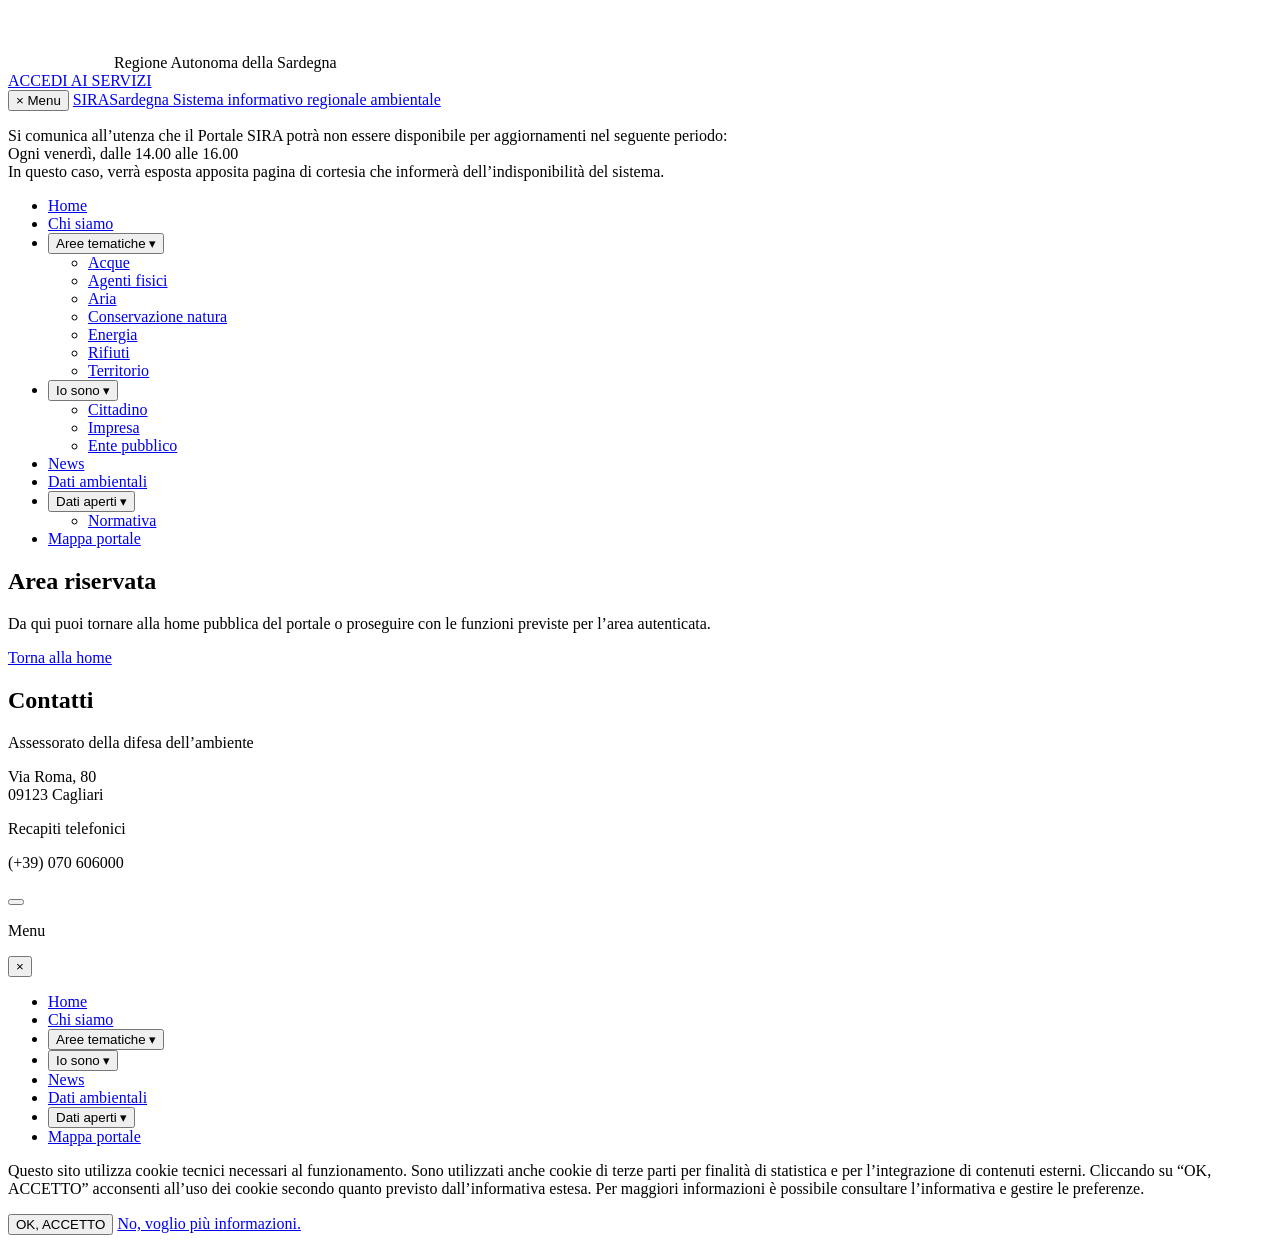
==== commit 2744ce5c: "Add files via upload" ====
--- a/dashboard.html
+++ b/dashboard.html
@@ -1,19 +1,20 @@
 <!DOCTYPE html>
-<!-- Trace: DEMO-SUS-RESTYLE — mock layout; add files listed in assets/EXPECTED_ASSETS.txt -->
+<!-- Trace: DEMO-SIRA-RESTYLE — static SIRA-inspired layout (see plan DEMO ridisegno SIRA) -->
 <html lang="it">
   <head>
     <meta charset="utf-8" />
     <meta name="viewport" content="width=device-width, initial-scale=1" />
     <meta name="robots" content="noindex, nofollow" />
-    <title>Area riservata — Sportello Unico dei Servizi (demo)</title>
+    <title>Area riservata — SIRA Sardegna</title>
+    <link rel="preconnect" href="https://fonts.googleapis.com" />
+    <link rel="preconnect" href="https://fonts.gstatic.com" crossorigin />
+    <link
+      href="https://fonts.googleapis.com/css2?family=Roboto:ital,wght@0,400;0,500;0,700;1,400&display=swap"
+      rel="stylesheet"
+    />
     <link rel="stylesheet" href="styles.css" />
   </head>
   <body data-page="dashboard">
-    <div class="demo-banner" role="status">
-      Ambiente di collaudo: dati e servizi mostrati sono inventati. Non usare
-      password reali.
-    </div>
-
     <header class="site-header">
       <div class="site-header__util">
         <div class="site-header__util-start">
@@ -27,73 +28,137 @@
               aria-hidden="true"
             />
             <span class="site-header__region-name"
-              >Regione autonoma della Sardegna</span
+              >Regione Autonoma della Sardegna</span
             >
           </div>
         </div>
         <div class="site-header__util-end">
-          <a href="#">Chiedi al SUS</a>
-          <span class="site-header__util-sep" aria-hidden="true"></span>
-          <button type="button">Strumenti</button>
-          <span class="site-header__util-sep" aria-hidden="true"></span>
-          <a href="#">Accedi / Registrati</a>
-        </div>
-      </div>
-      <div class="site-header__main">
-        <a class="site-header__brand" href="index.html">
-          <img
-            class="site-header__portal-logo"
-            src="assets/sus-logo.svg"
-            width="160"
-            height="52"
-            alt="Sportello Unico dei Servizi"
-          />
-          <span class="site-header__titles">
-            <strong>Sportello Unico dei Servizi</strong>
-            <span>I procedimenti online dell’Amministrazione Regionale</span>
+          <a class="site-header__util-cta" href="#">ACCEDI AI SERVIZI</a>
+        </div>
+      </div>
+
+      <div class="site-header__ribbon">
+        <button
+          type="button"
+          class="site-header__menu"
+          id="site-menu-toggle"
+          aria-expanded="false"
+          aria-controls="site-drawer"
+        >
+          <span class="site-header__menu-bars" aria-hidden="true"></span>
+          <span class="site-header__menu-x" aria-hidden="true">×</span>
+          <span class="site-header__menu-label">Menu</span>
+        </button>
+
+        <a class="siralogo" href="index.html">
+          <span class="siralogo__title"
+            ><span class="siralogo__sira">SIRA</span
+            ><span class="siralogo__sardegna">Sardegna</span></span
+          >
+          <span class="siralogo__trirule" aria-hidden="true">
+            <span></span><span></span><span></span>
           </span>
+          <span class="siralogo__subtitle"
+            >Sistema informativo regionale ambientale</span
+          >
         </a>
-        <div class="site-header__search-wrap">
-          <p class="site-header__search-label">
-            Cerca per parola chiave il Servizio di tuo interesse
-          </p>
-          <div class="site-header__search-row">
-            <div class="site-header__search-combo">
-              <input
-                type="search"
-                placeholder="Digita almeno 5 caratteri per iniziare la ricerca"
-                aria-label="Cerca servizi"
-                readonly
-                tabindex="-1"
-              />
-              <span class="site-header__search-btn" aria-hidden="true">
-                <svg
-                  width="18"
-                  height="18"
-                  viewBox="0 0 24 24"
-                  fill="none"
-                  stroke="currentColor"
-                  stroke-width="2"
-                  stroke-linecap="round"
-                >
-                  <circle cx="11" cy="11" r="8" />
-                  <path d="m21 21-4.3-4.3" />
-                </svg>
-              </span>
-            </div>
-            <button type="button" class="site-header__search-all">Tutti</button>
-          </div>
-        </div>
-      </div>
+
+        <p class="site-header__notice">
+          Si comunica all’utenza che il Portale SIRA potrà non essere
+          disponibile per aggiornamenti nel seguente periodo:<br />
+          Ogni venerdì, dalle 14.00 alle 16.00<br />
+          In questo caso, verrà esposta apposita pagina di cortesia che
+          informerà dell’indisponibilità del sistema.
+        </p>
+      </div>
+
+      <nav
+        id="site-primary-nav"
+        class="site-nav site-nav--desktop"
+        aria-label="Navigazione principale"
+      >
+        <ul class="site-nav__list">
+          <li class="site-nav__item">
+            <a class="site-nav__link" href="index.html">Home</a>
+          </li>
+          <li class="site-nav__item">
+            <a class="site-nav__link" href="#">Chi siamo</a>
+          </li>
+          <li class="site-nav__item site-nav__item--has-sub">
+            <button
+              type="button"
+              class="site-nav__link site-nav__link--trigger"
+              aria-expanded="false"
+              aria-haspopup="true"
+              aria-controls="sub-aree"
+              id="sub-aree-btn"
+            >
+              Aree tematiche <span class="site-nav__chev" aria-hidden="true">▾</span>
+            </button>
+            <ul id="sub-aree" class="site-nav__sub" role="menu">
+              <li role="none"><a role="menuitem" href="#">Acque</a></li>
+              <li role="none"><a role="menuitem" href="#">Agenti fisici</a></li>
+              <li role="none"><a role="menuitem" href="#">Aria</a></li>
+              <li role="none">
+                <a role="menuitem" href="#">Conservazione natura</a>
+              </li>
+              <li role="none"><a role="menuitem" href="#">Energia</a></li>
+              <li role="none"><a role="menuitem" href="#">Rifiuti</a></li>
+              <li role="none"><a role="menuitem" href="#">Territorio</a></li>
+            </ul>
+          </li>
+          <li class="site-nav__item site-nav__item--has-sub">
+            <button
+              type="button"
+              class="site-nav__link site-nav__link--trigger"
+              aria-expanded="false"
+              aria-haspopup="true"
+              aria-controls="sub-io-sono"
+              id="sub-io-sono-btn"
+            >
+              Io sono <span class="site-nav__chev" aria-hidden="true">▾</span>
+            </button>
+            <ul id="sub-io-sono" class="site-nav__sub" role="menu">
+              <li role="none"><a role="menuitem" href="#">Cittadino</a></li>
+              <li role="none"><a role="menuitem" href="#">Impresa</a></li>
+              <li role="none"><a role="menuitem" href="#">Ente pubblico</a></li>
+            </ul>
+          </li>
+          <li class="site-nav__item">
+            <a class="site-nav__link" href="#">News</a>
+          </li>
+          <li class="site-nav__item">
+            <a class="site-nav__link" href="#">Dati ambientali</a>
+          </li>
+          <li class="site-nav__item site-nav__item--has-sub">
+            <button
+              type="button"
+              class="site-nav__link site-nav__link--trigger"
+              aria-expanded="false"
+              aria-haspopup="true"
+              aria-controls="sub-dati-aperti"
+              id="sub-dati-aperti-btn"
+            >
+              Dati aperti <span class="site-nav__chev" aria-hidden="true">▾</span>
+            </button>
+            <ul id="sub-dati-aperti" class="site-nav__sub" role="menu">
+              <li role="none"><a role="menuitem" href="#">Normativa</a></li>
+            </ul>
+          </li>
+          <li class="site-nav__item">
+            <a class="site-nav__link" href="#">Mappa portale</a>
+          </li>
+        </ul>
+      </nav>
     </header>
 
     <div class="page-wrap">
       <main class="card card--wide" aria-labelledby="dash-title">
         <div class="dashboard-header">
-          <h2 id="dash-title">Pagina di esempio</h2>
+          <h2 id="dash-title">Area riservata</h2>
           <p>
-            Scheda dimostrativa: qui potresti inserire contenuti di area
-            riservata, widget o altre funzioni.
+            Da qui puoi tornare alla home pubblica del portale o proseguire con
+            le funzioni previste per l’area autenticata.
           </p>
         </div>
         <div class="actions">
@@ -103,27 +168,133 @@
     </div>
 
     <footer class="site-footer">
-      <p>
-        Sportello Unico dei Servizi — mock. Risorse in <code>assets/</code>: vedi
-        <code>EXPECTED_ASSETS.txt</code>.
-      </p>
+      <h2 class="site-footer__heading">Contatti</h2>
+      <div class="site-footer__divider" aria-hidden="true"></div>
+      <div class="site-footer__grid">
+        <div class="site-footer__col">
+          <p class="site-footer__org">Assessorato della difesa dell’ambiente</p>
+          <p class="site-footer__lines">
+            Via Roma, 80<br />
+            09123 Cagliari
+          </p>
+        </div>
+        <div class="site-footer__col">
+          <p class="site-footer__label">Recapiti telefonici</p>
+          <p class="site-footer__lines">(+39) 070 606000</p>
+        </div>
+      </div>
     </footer>
+
+    <div
+      id="site-drawer"
+      class="site-drawer"
+      aria-hidden="true"
+      inert
+    >
+      <button
+        type="button"
+        class="site-drawer__backdrop"
+        aria-label="Chiudi menu"
+        data-drawer-dismiss
+      ></button>
+      <div
+        class="site-drawer__panel"
+        role="dialog"
+        aria-modal="true"
+        aria-labelledby="site-drawer-title"
+      >
+        <div class="site-drawer__head">
+          <p id="site-drawer-title" class="site-drawer__title">Menu</p>
+          <button
+            type="button"
+            class="site-drawer__close"
+            aria-label="Chiudi menu"
+            data-drawer-dismiss
+          >
+            ×
+          </button>
+        </div>
+        <nav class="site-drawer__nav" aria-label="Menu principale">
+          <ul class="site-drawer__list">
+            <li><a class="site-drawer__link" href="index.html">Home</a></li>
+            <li><a class="site-drawer__link" href="#">Chi siamo</a></li>
+            <li class="site-drawer__item--sub">
+              <button
+                type="button"
+                class="site-drawer__link site-drawer__link--toggle"
+                aria-expanded="false"
+                aria-controls="drawer-sub-aree"
+              >
+                Aree tematiche
+                <span class="site-drawer__chev" aria-hidden="true">▾</span>
+              </button>
+              <ul id="drawer-sub-aree" class="site-drawer__sub" hidden>
+                <li><a href="#">Acque</a></li>
+                <li><a href="#">Agenti fisici</a></li>
+                <li><a href="#">Aria</a></li>
+                <li><a href="#">Conservazione natura</a></li>
+                <li><a href="#">Energia</a></li>
+                <li><a href="#">Rifiuti</a></li>
+                <li><a href="#">Territorio</a></li>
+              </ul>
+            </li>
+            <li class="site-drawer__item--sub">
+              <button
+                type="button"
+                class="site-drawer__link site-drawer__link--toggle"
+                aria-expanded="false"
+                aria-controls="drawer-sub-io"
+              >
+                Io sono
+                <span class="site-drawer__chev" aria-hidden="true">▾</span>
+              </button>
+              <ul id="drawer-sub-io" class="site-drawer__sub" hidden>
+                <li><a href="#">Cittadino</a></li>
+                <li><a href="#">Impresa</a></li>
+                <li><a href="#">Ente pubblico</a></li>
+              </ul>
+            </li>
+            <li><a class="site-drawer__link" href="#">News</a></li>
+            <li><a class="site-drawer__link" href="#">Dati ambientali</a></li>
+            <li class="site-drawer__item--sub">
+              <button
+                type="button"
+                class="site-drawer__link site-drawer__link--toggle"
+                aria-expanded="false"
+                aria-controls="drawer-sub-aperti"
+              >
+                Dati aperti
+                <span class="site-drawer__chev" aria-hidden="true">▾</span>
+              </button>
+              <ul id="drawer-sub-aperti" class="site-drawer__sub" hidden>
+                <li><a href="#">Normativa</a></li>
+              </ul>
+            </li>
+            <li><a class="site-drawer__link" href="#">Mappa portale</a></li>
+          </ul>
+        </nav>
+      </div>
+    </div>
 
     <div
       id="cookie-banner"
       class="cookie-banner"
       role="region"
-      aria-label="Messaggio cookie dimostrativo"
+      aria-label="Informativa sui cookie"
     >
       <p class="cookie-banner__text">
-        Anteprima: memorizziamo solo la scelta “accetto” in locale. Informativa
-        completa e gestione consensi andrebbero qui in un sito pubblico.
+        Questo sito utilizza cookie tecnici necessari al funzionamento. Sono
+        utilizzati anche cookie di terze parti per finalità di statistica e per
+        l’integrazione di contenuti esterni. Cliccando su “OK, ACCETTO” acconsenti
+        all’uso dei cookie secondo quanto previsto dall’informativa estesa. Per
+        maggiori informazioni è possibile consultare l’informativa e gestire le
+        preferenze.
       </p>
       <div class="cookie-banner__actions">
         <button type="button" id="cookie-accept" class="cookie-banner__accept">
           OK, ACCETTO
         </button>
-        <a class="cookie-banner__more" href="#">No, voglio più informazioni</a>
+        <a class="cookie-banner__more" href="#">No, voglio più informazioni.</a>
       </div>
     </div>
 
